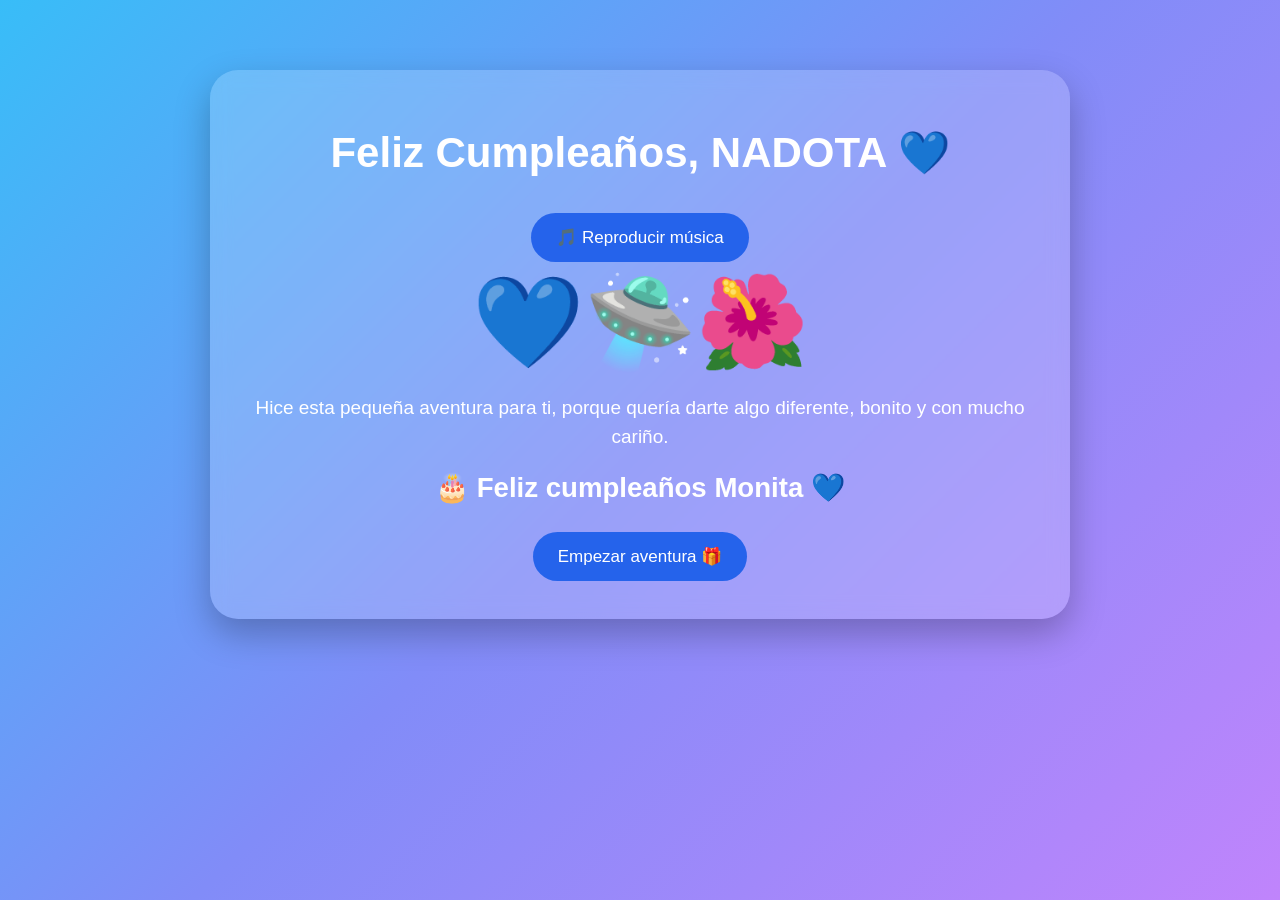
==== index.html @ a514b93e "Update index.html" ====
<!DOCTYPE html>
<html lang="es">
<head>
  <meta charset="UTF-8">
  <meta name="viewport" content="width=device-width, initial-scale=1.0">
  <title>Feliz Cumpleaños NADOTA💙</title>
  <link rel="stylesheet" href="style.css">
</head>
<body>

  <div class="container">
   <div class="card">
  <h1>Feliz Cumpleaños, NADOTA 💙</h1>

  <audio id="musicaFondo" loop>
    <source src="musica.mp3" type="audio/mpeg">
  </audio>

  <button onclick="toggleMusic()" id="musicBtn">
    🎵 Reproducir música
  </button>

  <div class="stitch">💙🛸🌺</div>

  <p>
        Hice esta pequeña aventura para ti, porque quería darte algo diferente,
        bonito y con mucho cariño.
      </p>

      <div class="countdown" id="countdown"></div>

      <a class="btn" id="btnAventura" href="#" onclick="intentarAventura(event)">
  Empezar aventura 🎁
</a>
    </div>
  </div>

  <script src="script.js"></script>

<script>
const musica = document.getElementById("musicaFondo");

function toggleMusic() {

  if (musica.paused) {
    musica.play();
    document.getElementById("musicBtn").innerHTML =
      "⏸️ Pausar música";
  } else {
    musica.pause();
    document.getElementById("musicBtn").innerHTML =
      "🎵 Reproducir música";
  }

}
</script>

</body>
</html>
---- style.css ----
* {
  box-sizing: border-box;
}

body {
  margin: 0;
  font-family: Arial, sans-serif;
  background: linear-gradient(135deg, #38bdf8, #818cf8, #c084fc);
  color: white;
  text-align: center;
  min-height: 100vh;
  overflow-x: hidden;
}
.confeti {
  position: fixed;
  top: -30px;
  animation: caer 4s linear forwards;
  pointer-events: none;
  z-index: 999;
}

@keyframes caer {
  to {
    transform: translateY(110vh) rotate(360deg);
    opacity: 0;
  }
}

.container {
  max-width: 900px;
  margin: auto;
  padding: 30px 20px;
}

.card {
  background: rgba(255, 255, 255, 0.18);
  padding: 30px;
  border-radius: 28px;
  box-shadow: 0 15px 35px rgba(0,0,0,0.25);
  backdrop-filter: blur(10px);
  margin-top: 40px;
}

h1 {
  font-size: 42px;
}

h2 {
  margin-top: 30px;
}

p {
  font-size: 19px;
  line-height: 1.5;
}

.stitch {
  font-size: 90px;
  animation: bounce 1.8s infinite;
}

button, a.btn {
  display: inline-block;
  text-decoration: none;
  border: none;
  padding: 14px 25px;
  margin: 8px;
  border-radius: 25px;
  background: #2563eb;
  color: white;
  font-size: 17px;
  cursor: pointer;
  transition: 0.3s;
}

button:hover, a.btn:hover {
  transform: scale(1.08);
  background: #1d4ed8;
}

.hidden {
  display: none;
}

.message-box {
  margin-top: 20px;
  padding: 20px;
  border-radius: 20px;
  background: rgba(255,255,255,0.22);
  font-size: 19px;
}

.heart {
  position: fixed;
  bottom: -20px;
  animation: float 5s linear forwards;
  pointer-events: none;
  z-index: 999;
}

.countdown {
  font-size: 23px;
  font-weight: bold;
  margin: 20px 0;
}

.game {
  display: grid;
  grid-template-columns: repeat(4, 70px);
  gap: 12px;
  justify-content: center;
  margin-top: 20px;
}

.game button {
  font-size: 30px;
  padding: 15px;
  border-radius: 18px;
}

.chisme-box {
  position: relative;
  height: 220px;
  margin-top: 20px;
  background: rgba(255,255,255,0.15);
  border-radius: 20px;
  overflow: hidden;
}

#btnMoises, #btnClau {
  position: absolute;
  transition: 0.3s;
}

#btnMoises {
  left: 15%;
  top: 80px;
}

#btnClau {
  right: 15%;
  top: 80px;
  background: #9333ea;
}

@keyframes float {
  to {
    transform: translateY(-110vh);
    opacity: 0;
  }
}

@keyframes bounce {
  0%, 100% {
    transform: translateY(0);
  }

  50% {
    transform: translateY(-12px);
  }
}

.galeria-stickers {
  display: flex;
  flex-wrap: wrap;
  justify-content: center;
  gap: 20px;
}

.sticker-card {
  background: rgba(255,255,255,0.15);
  border-radius: 20px;
  padding: 15px;
  width: 220px;
}

.sticker-card img {
  width: 100%;
  border-radius: 15px;
}

.sticker-card:hover {
  transform: scale(1.05);
  transition: 0.3s;
}

.stitch-img {
  width: 45px;
  height: 45px;
  object-fit: contain;
}

.cubos {
  display: grid;
  grid-template-columns: repeat(4, 95px);
  gap: 18px;
  justify-content: center;
  margin-top: 30px;
}

.cubo {
  width: 95px;
  height: 95px;
  border-radius: 22px;
  font-size: 24px;
  font-weight: bold;
  display: flex;
  align-items: center;
  justify-content: center;
  transition: transform 0.45s ease, left 0.45s ease, top 0.45s ease;
}

.cubo.mezclando {
  animation: moverCubo 0.45s ease;
}

@keyframes moverCubo {
  0% {
    transform: translate(0, 0) rotate(0deg);
  }

  50% {
    transform: translate(25px, -20px) rotate(8deg) scale(1.08);
  }

  100% {
    transform: translate(0, 0) rotate(0deg);
  }
}

.cubo img {
  width: 70px;
  height: 70px;
  object-fit: contain;
}

.personaje-img {
  width: 70px;
  height: 70px;
  object-fit: contain;
}

.ramo-box {
  height: 420px;
  position: relative;
  overflow: hidden;
  border-radius: 25px;
  background: rgba(255,255,255,0.12);

  display: flex;
  justify-content: center;
  align-items: center;
}

#canvasFinal {
  width: 100%;
  height: 100%;
  display: block;
}

#msgFinal {
  position: absolute;
  bottom: 10px;
  width: 100%;
  text-align: center;
  color: white;
  font: 22px Arial;
  text-shadow: 0 0 12px white;
  opacity: 0;
  transition: 2s;
}
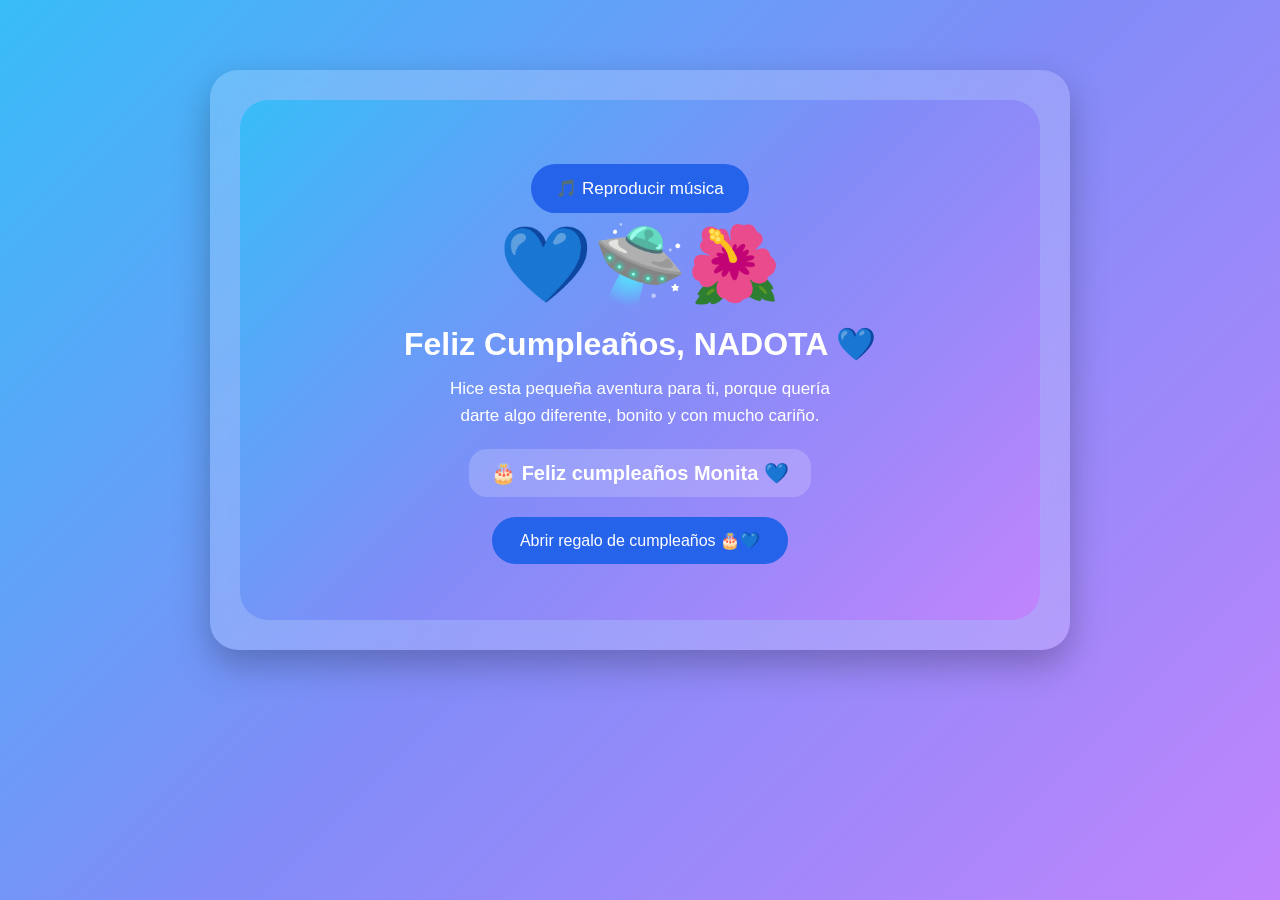
==== commit aab20072: "Update index.html" ====
--- a/index.html
+++ b/index.html
@@ -3,45 +3,316 @@
 <head>
   <meta charset="UTF-8">
   <meta name="viewport" content="width=device-width, initial-scale=1.0">
-  <title>Feliz Cumpleaños NADOTA💙</title>
+  <title>Feliz Cumpleaños NADOTA 💙</title>
   <link rel="stylesheet" href="style.css">
+
+  <style>
+    .device-frame {
+      background: #0a0a0f;
+      border-radius: 28px;
+      overflow: hidden;
+      min-height: 520px;
+      position: relative;
+      display: flex;
+      align-items: center;
+      justify-content: center;
+    }
+
+    .waiting-screen {
+      width: 100%;
+      padding: 48px 32px;
+      display: flex;
+      flex-direction: column;
+      align-items: center;
+      text-align: center;
+      position: relative;
+    }
+
+    .stars-layer {
+      position: absolute;
+      inset: 0;
+      overflow: hidden;
+      pointer-events: none;
+    }
+
+    .star {
+      position: absolute;
+      width: 2px;
+      height: 2px;
+      background: white;
+      border-radius: 50%;
+      opacity: 0;
+      animation: twinkle var(--dur) ease-in-out infinite var(--delay);
+    }
+
+    @keyframes twinkle {
+      0%, 100% { opacity: 0; transform: scale(0.5); }
+      50% { opacity: var(--max-op); transform: scale(1); }
+    }
+
+    .lock-icon {
+      font-size: 52px;
+      margin-bottom: 24px;
+      animation: pulse 2.5s ease-in-out infinite;
+    }
+
+    .label-top {
+      font-size: 12px;
+      letter-spacing: 0.18em;
+      color: rgba(255,255,255,0.35);
+      text-transform: uppercase;
+      margin-bottom: 14px;
+    }
+
+    .big-date {
+      font-size: 52px;
+      font-weight: bold;
+      color: white;
+      margin-bottom: 6px;
+    }
+
+    .big-month {
+      font-size: 24px;
+      font-weight: bold;
+      color: #7dd3fc;
+      margin-bottom: 28px;
+    }
+
+    .countdown-row {
+      display: flex;
+      gap: 16px;
+      margin-bottom: 32px;
+    }
+
+    .count-num {
+      font-size: 32px;
+      font-weight: bold;
+      color: white;
+      background: rgba(255,255,255,0.07);
+      border: 1px solid rgba(255,255,255,0.12);
+      border-radius: 10px;
+      width: 72px;
+      height: 64px;
+      display: flex;
+      align-items: center;
+      justify-content: center;
+    }
+
+    .count-label {
+      font-size: 10px;
+      color: rgba(255,255,255,0.4);
+      text-transform: uppercase;
+      margin-top: 6px;
+    }
+
+    .msg-waiting {
+      font-size: 15px;
+      color: rgba(255,255,255,0.55);
+      line-height: 1.6;
+      max-width: 300px;
+      margin-bottom: 28px;
+    }
+
+    .btn-locked {
+      background: rgba(255,255,255,0.06);
+      border: 1px solid rgba(255,255,255,0.18);
+      color: rgba(255,255,255,0.35);
+      padding: 13px 32px;
+      border-radius: 30px;
+      font-size: 15px;
+      cursor: not-allowed;
+    }
+
+    .inicio-screen {
+      display: none;
+      min-height: 520px;
+      background: linear-gradient(135deg, #38bdf8, #818cf8, #c084fc);
+      border-radius: 28px;
+      flex-direction: column;
+      align-items: center;
+      justify-content: center;
+      text-align: center;
+      padding: 40px 28px;
+      color: white;
+      position: relative;
+      overflow: hidden;
+    }
+
+    .inicio-screen.visible {
+      display: flex;
+    }
+
+    .stitch-anim {
+      font-size: 75px;
+      animation: bounce 1.8s infinite;
+      margin-bottom: 16px;
+    }
+
+    .inicio-h1 {
+      font-size: 32px;
+      font-weight: bold;
+      margin-bottom: 12px;
+    }
+
+    .inicio-p {
+      font-size: 17px;
+      line-height: 1.6;
+      max-width: 420px;
+      margin-bottom: 20px;
+    }
+
+    .inicio-countdown {
+      font-size: 20px;
+      font-weight: bold;
+      background: rgba(255,255,255,0.18);
+      border-radius: 18px;
+      padding: 12px 22px;
+      margin-bottom: 20px;
+    }
+
+    .btn-inicio {
+      display: inline-block;
+      text-decoration: none;
+      background: #2563eb;
+      color: white;
+      padding: 14px 28px;
+      border-radius: 30px;
+      font-size: 16px;
+    }
+  </style>
 </head>
+
 <body>
 
-  <div class="container">
-   <div class="card">
-  <h1>Feliz Cumpleaños, NADOTA 💙</h1>
-
-  <audio id="musicaFondo" loop>
-    <source src="musica.mp3" type="audio/mpeg">
-  </audio>
-
-  <button onclick="toggleMusic()" id="musicBtn">
-    🎵 Reproducir música
-  </button>
-
-  <div class="stitch">💙🛸🌺</div>
-
-  <p>
+<div class="container">
+  <div class="card">
+
+    <div class="device-frame" id="waitingScreen">
+      <div class="stars-layer" id="starsLayer"></div>
+
+      <div class="waiting-screen">
+        <div class="lock-icon">🔒</div>
+
+        <div class="label-top">Se desbloquea el</div>
+        <div class="big-date">8</div>
+        <div class="big-month">julio 2026</div>
+
+        <div class="countdown-row">
+          <div>
+            <div class="count-num" id="cDias">00</div>
+            <div class="count-label">días</div>
+          </div>
+
+          <div>
+            <div class="count-num" id="cHoras">00</div>
+            <div class="count-label">horas</div>
+          </div>
+
+          <div>
+            <div class="count-num" id="cMins">00</div>
+            <div class="count-label">mins</div>
+          </div>
+        </div>
+
+        <div class="msg-waiting">
+          Algo especial está esperando por ti,<br>
+          NADOTA 💙 Vuelve el 8 de julio.
+        </div>
+
+        <button class="btn-locked">
+          Empezar aventura 🎁
+        </button>
+      </div>
+    </div>
+
+    <div class="inicio-screen" id="inicioScreen">
+      <audio id="musicaFondo" loop>
+        <source src="musica.mp3" type="audio/mpeg">
+      </audio>
+
+      <button onclick="toggleMusic()" id="musicBtn">
+        🎵 Reproducir música
+      </button>
+
+      <div class="stitch-anim">💙🛸🌺</div>
+
+      <div class="inicio-h1">
+        Feliz Cumpleaños, NADOTA 💙
+      </div>
+
+      <div class="inicio-p">
         Hice esta pequeña aventura para ti, porque quería darte algo diferente,
         bonito y con mucho cariño.
-      </p>
-
-      <div class="countdown" id="countdown"></div>
-
-      <a class="btn" id="btnAventura" href="#" onclick="intentarAventura(event)">
-  Empezar aventura 🎁
-</a>
+      </div>
+
+      <div class="inicio-countdown">
+        🎂 Feliz cumpleaños Monita 💙
+      </div>
+
+      <a class="btn-inicio" href="carta.html">
+        Abrir regalo de cumpleaños 🎂💙
+      </a>
     </div>
+
   </div>
-
-  <script src="script.js"></script>
+</div>
+
+<script src="script.js"></script>
 
 <script>
+const fechaCumple = new Date("July 8, 2026 00:00:00").getTime();
+// Para probar ahora usa esta línea:
+// const fechaCumple = new Date("June 1, 2026 00:00:00").getTime();
+
+function generarEstrellas() {
+  const layer = document.getElementById("starsLayer");
+
+  for (let i = 0; i < 60; i++) {
+    const estrella = document.createElement("div");
+    estrella.className = "star";
+
+    estrella.style.cssText =
+      `left:${Math.random() * 100}%;
+       top:${Math.random() * 100}%;
+       --dur:${2 + Math.random() * 4}s;
+       --delay:${Math.random() * 5}s;
+       --max-op:${0.3 + Math.random() * 0.7};`;
+
+    layer.appendChild(estrella);
+  }
+}
+
+function actualizarBloqueo() {
+  const ahora = Date.now();
+  const diferencia = fechaCumple - ahora;
+
+  if (diferencia <= 0) {
+    document.getElementById("waitingScreen").style.display = "none";
+    document.getElementById("inicioScreen").classList.add("visible");
+
+    crearConfeti();
+    lanzarFuegosArtificiales();
+
+    return;
+  }
+
+  const dias = Math.floor(diferencia / 86400000);
+  const horas = Math.floor((diferencia % 86400000) / 3600000);
+  const mins = Math.floor((diferencia % 3600000) / 60000);
+
+  document.getElementById("cDias").textContent =
+    String(dias).padStart(2, "0");
+
+  document.getElementById("cHoras").textContent =
+    String(horas).padStart(2, "0");
+
+  document.getElementById("cMins").textContent =
+    String(mins).padStart(2, "0");
+}
+
 const musica = document.getElementById("musicaFondo");
 
 function toggleMusic() {
-
   if (musica.paused) {
     musica.play();
     document.getElementById("musicBtn").innerHTML =
@@ -51,8 +322,11 @@
     document.getElementById("musicBtn").innerHTML =
       "🎵 Reproducir música";
   }
-
 }
+
+generarEstrellas();
+actualizarBloqueo();
+setInterval(actualizarBloqueo, 30000);
 </script>
 
 </body>
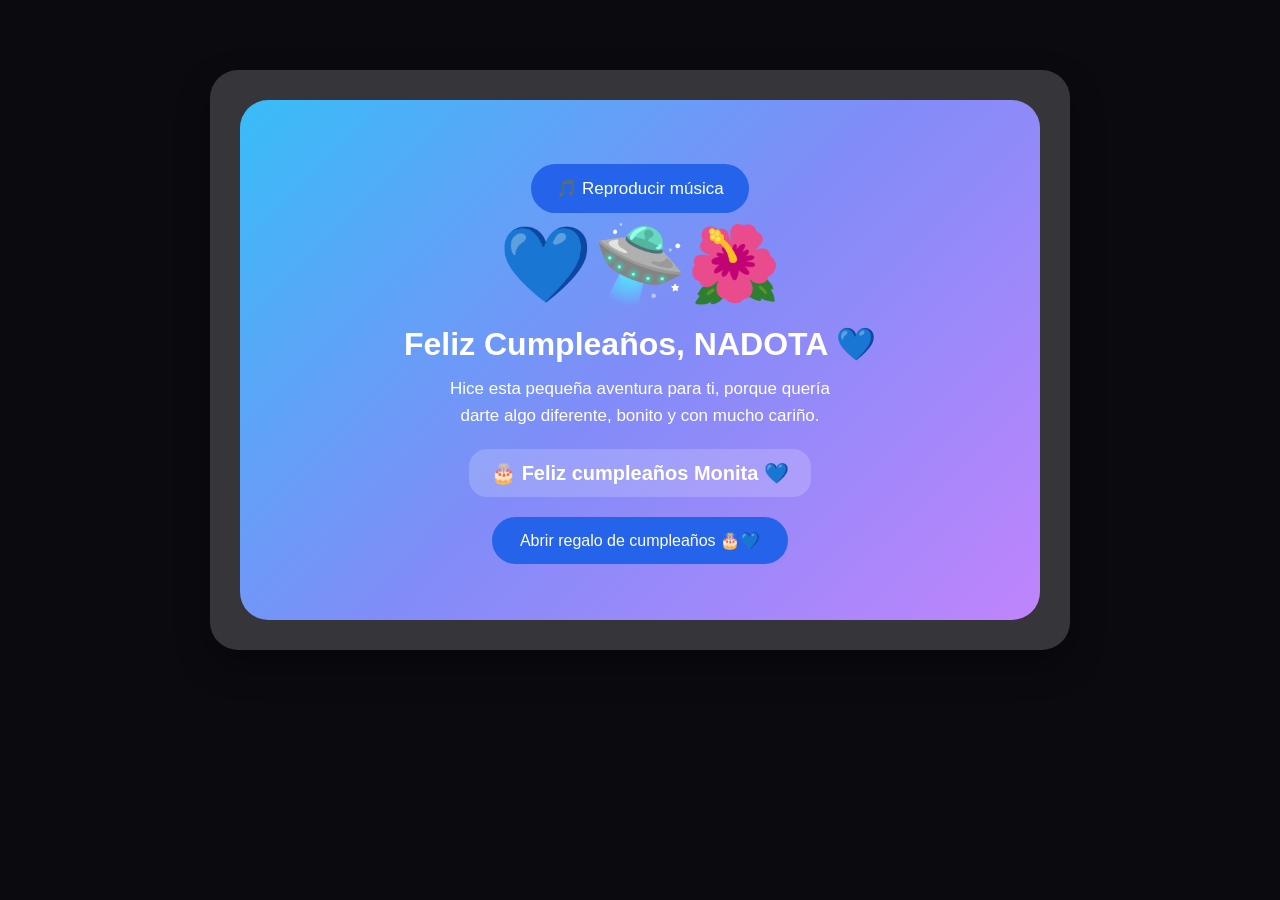
==== commit 83db357c: "Update index.html" ====
--- a/index.html
+++ b/index.html
@@ -7,6 +7,21 @@
   <link rel="stylesheet" href="style.css">
 
   <style>
+
+    body{
+  background:#0a0a0f;
+  min-height:100vh;
+  transition:2s;
+}
+
+body.cumple{
+  background:linear-gradient(
+    135deg,
+    #38bdf8,
+    #818cf8,
+    #c084fc
+  );
+}
     .device-frame {
       background: #0a0a0f;
       border-radius: 28px;
@@ -262,7 +277,7 @@
 <script>
 const fechaCumple = new Date("July 8, 2026 00:00:00").getTime();
 // Para probar ahora usa esta línea:
-// const fechaCumple = new Date("June 1, 2026 00:00:00").getTime();
+// const fechaCumple = new Date("June 1  July 8, 2026 00:00:00").getTime();
 
 function generarEstrellas() {
   const layer = document.getElementById("starsLayer");
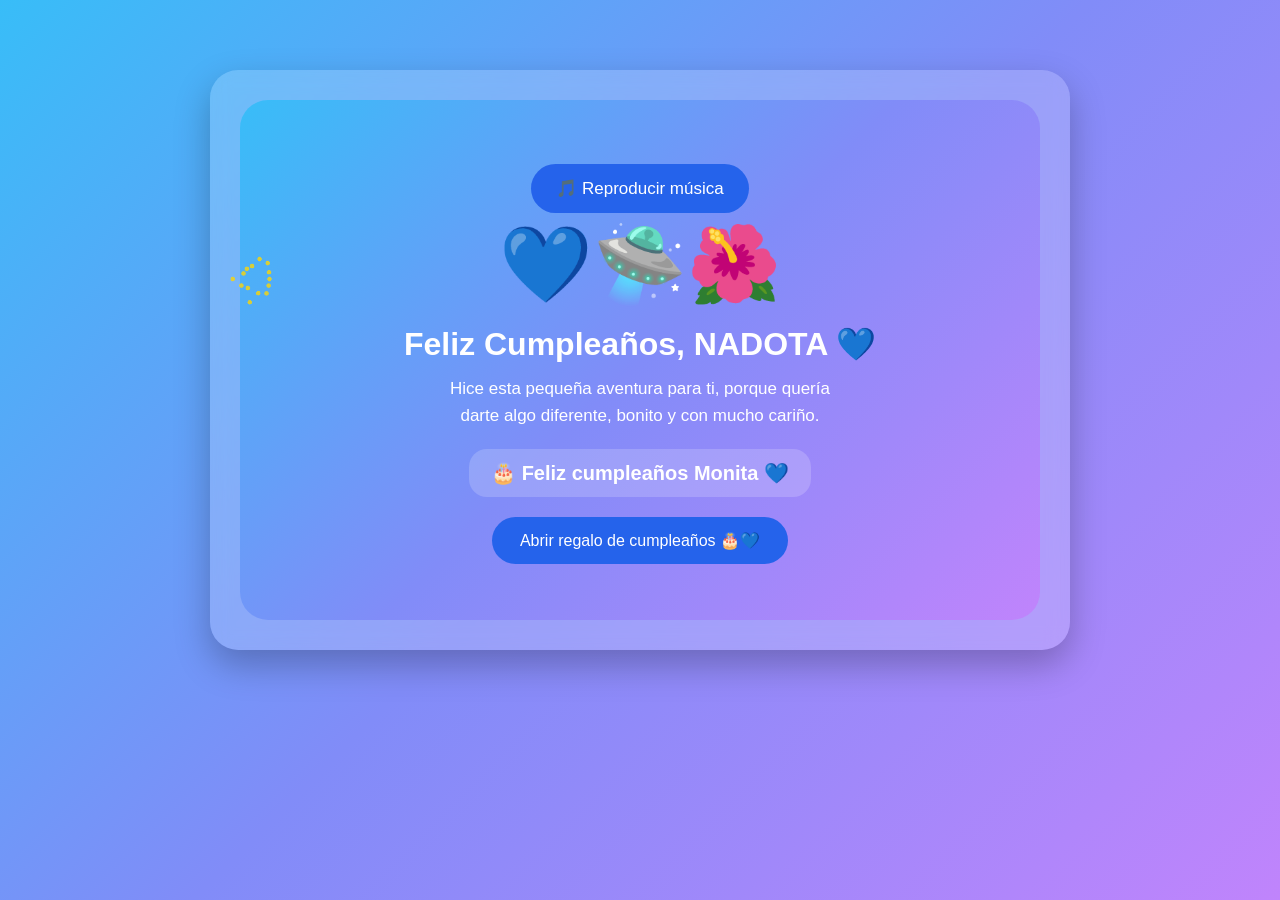
==== commit e8923943: "Update index.html" ====
--- a/index.html
+++ b/index.html
@@ -301,15 +301,19 @@
   const ahora = Date.now();
   const diferencia = fechaCumple - ahora;
 
-  if (diferencia <= 0) {
-    document.getElementById("waitingScreen").style.display = "none";
-    document.getElementById("inicioScreen").classList.add("visible");
-
-    crearConfeti();
-    lanzarFuegosArtificiales();
-
-    return;
-  }
+if (diferencia <= 0) {
+
+  document.body.classList.add("cumple");
+
+  document.getElementById("waitingScreen").style.display = "none";
+
+  document.getElementById("inicioScreen").classList.add("visible");
+
+  crearConfeti();
+  lanzarFuegosArtificiales();
+
+  return;
+}
 
   const dias = Math.floor(diferencia / 86400000);
   const horas = Math.floor((diferencia % 86400000) / 3600000);
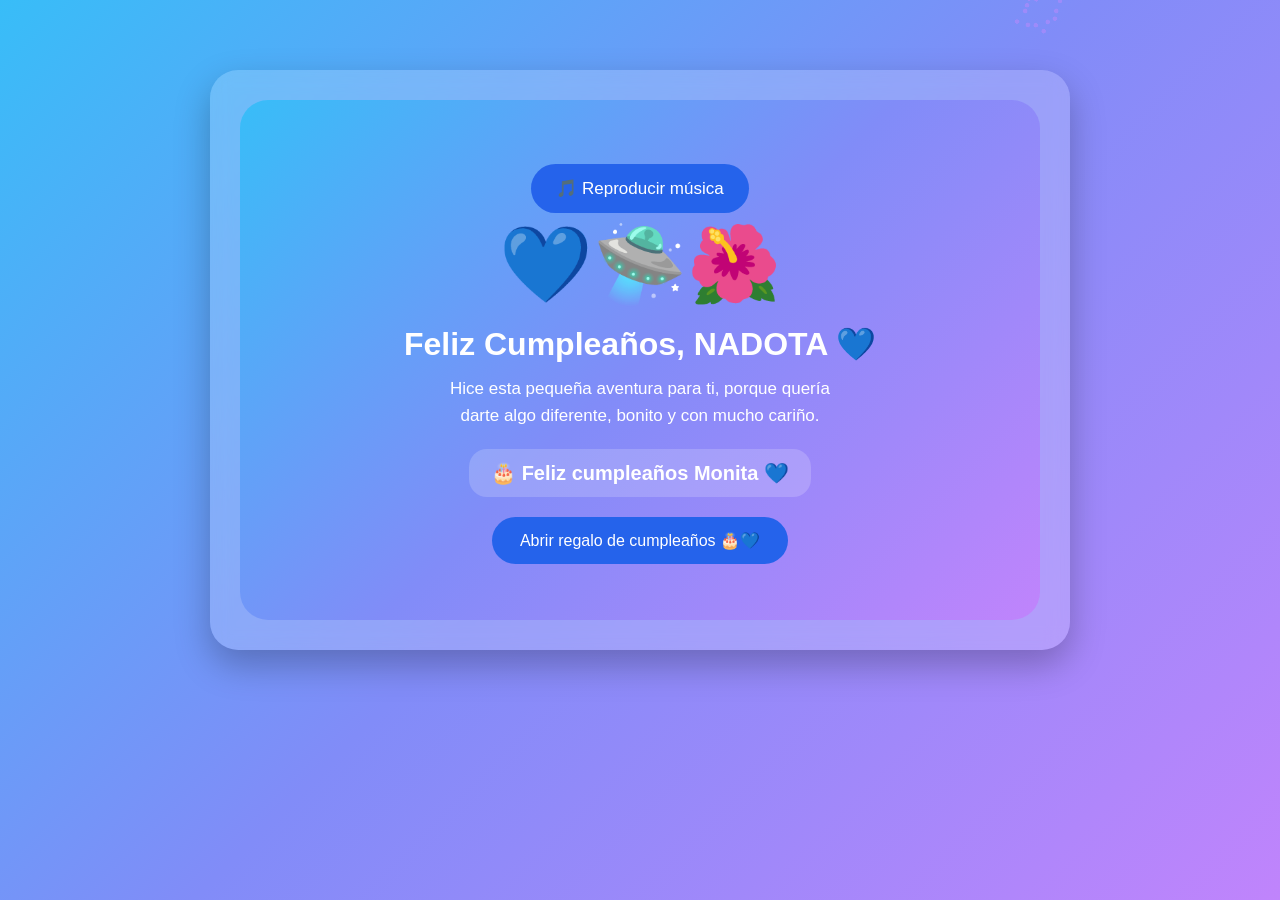
==== commit 85702aac: "Update index.html" ====
--- a/index.html
+++ b/index.html
@@ -275,7 +275,7 @@
 <script src="script.js"></script>
 
 <script>
-const fechaCumple = new Date("July 8, 2026 00:00:00").getTime();
+const fechaCumple = new Date("June 1 , 2026 00:00:00").getTime();
 // Para probar ahora usa esta línea:
 // const fechaCumple = new Date("June 1  July 8, 2026 00:00:00").getTime();
 
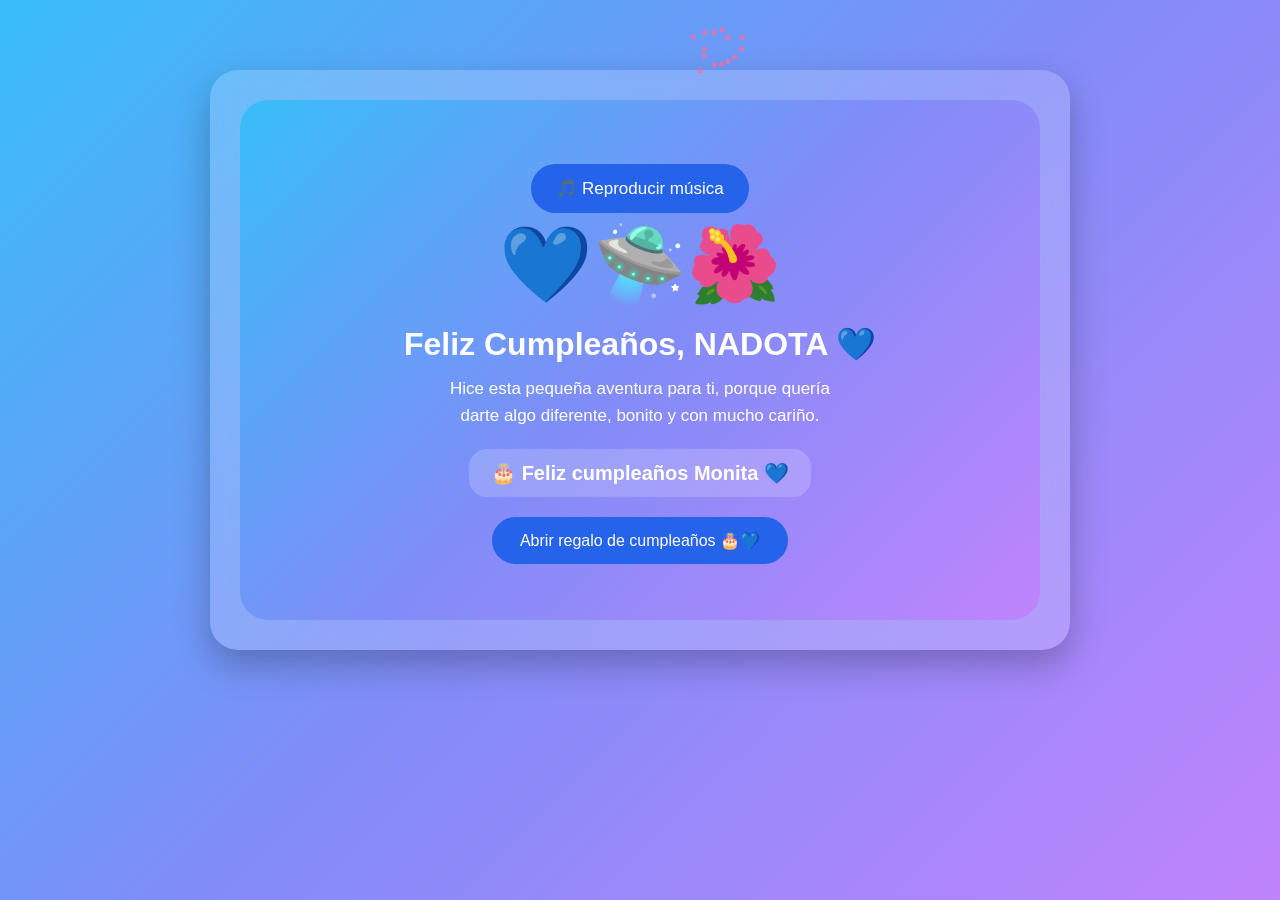
==== commit 1440e660: "Update index.html" ====
--- a/index.html
+++ b/index.html
@@ -275,7 +275,7 @@
 <script src="script.js"></script>
 
 <script>
-const fechaCumple = new Date("June 1 , 2026 00:00:00").getTime();
+const fechaCumple = new Date("July 8 , 2026 00:00:00").getTime();
 // Para probar ahora usa esta línea:
 // const fechaCumple = new Date("June 1  July 8, 2026 00:00:00").getTime();
 
